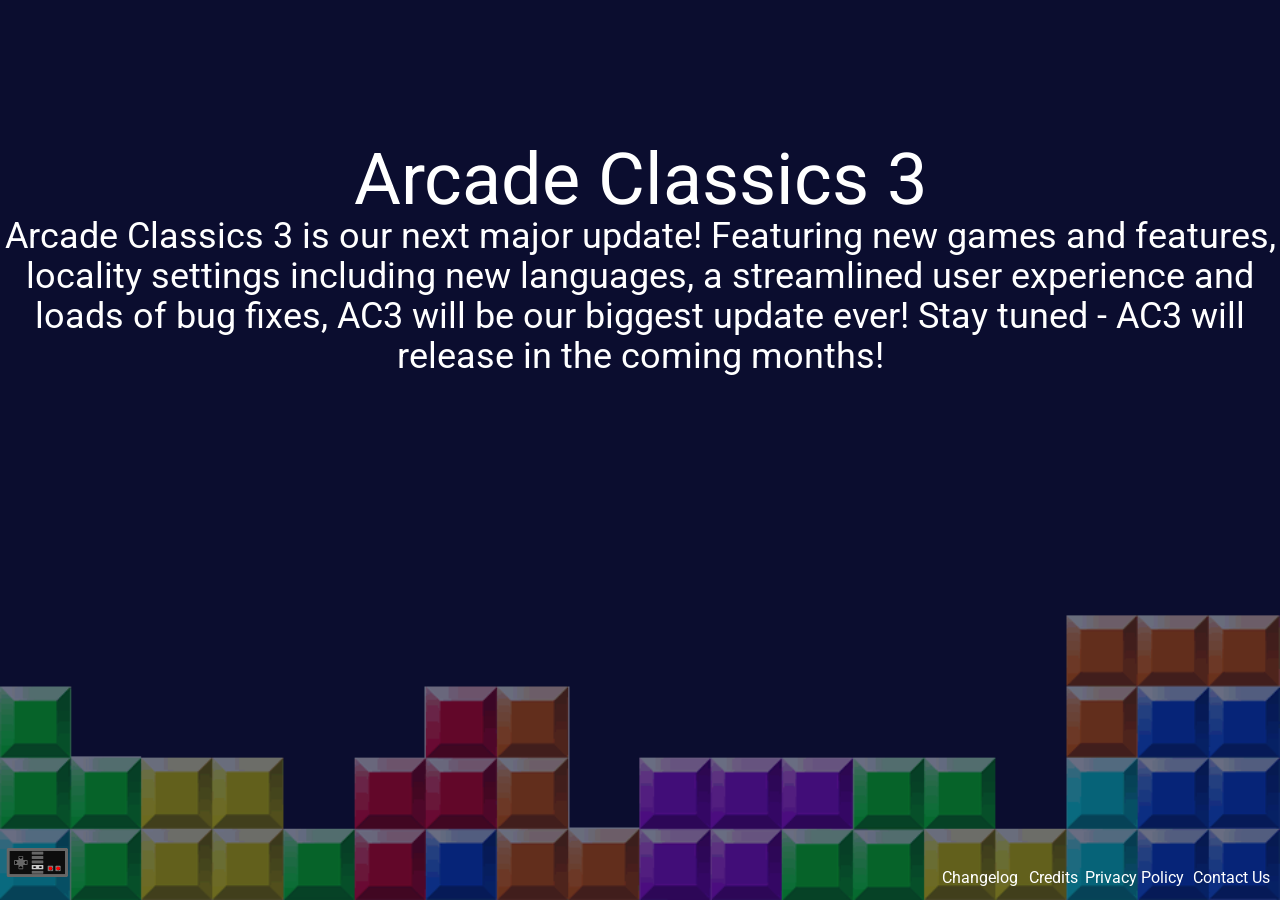
==== 3.html @ 16e3b14f "Create 3.html" ====
<!DOCTYPE html>
<html class="whlitmlp idc0_344" lang="en">
  <head>
    <meta name="viewport" content="width=device-width, initial-scale=1" />
    <meta http-equiv="Content-Type" content="text/html; charset=utf-8" />
    <meta name="robots" content="index, follow" />
    <meta name="language" content="English" />
    <meta name="title" content="Arcade Classics" />
    <meta name="description" content="Welcome to Arcade Classics - a free browser extension with 9 games to play!" />
    <meta name="keywords" content="game, fun, browser, chrome-extension, extension, arcade, classic, arcade-classics" />
    <meta name="author" content="Hugo Maxted (https://github.com/Hugo-Maxted)" />
    <meta property="og:type" content="website" />
    <meta property="og:url" content="https://arcade-classics.github.io/" />
    <meta property="og:title" content="Arcade Classics" />
    <meta property="og:description" content="Welcome to Arcade Classics - a free browser extension with 9 games to play!" />
    <meta property="og:image" content="icon.png" />
    <meta property="twitter:card" content="summary_large_image" />
    <meta property="twitter:url" content="https://arcade-classics.github.io/" />
    <meta property="twitter:title" content="Arcade Classics" />
    <meta property="twitter:description" content="Welcome to Arcade Classics - a free browser extension with 9 games to play!" />
    <meta property="twitter:image" content="icon.png" />
    <link href="main.css" rel="stylesheet" />
    <link rel="icon" href="icon.png" />
    <title>Arcade Classics</title>
  </head>
  <body>
    <img class="absolute opacity-40 z-0 bottom-0 object-cover w-screen z-back" src="tetris.png" alt="Background" />
    <div class="panel-1 -right-4 z-10 bg-opacity-90 m-0 h-auto w-screen h-screen">
      <div>
        <h1 class="text-center text-7xl pt-36">Arcade Classics 3</h1>
        <h1 class="text-center text-4xl">Arcade Classics 3 is our next major update! Featuring new games and features, locality settings including new languages, a streamlined user experience and loads of bug fixes, AC3 will be our biggest update ever! Stay tuned - AC3 will release in the coming months!</h1>
      </div>
    </div>
    <a href="/"><img src="icon.png" alt="Icon" class="icon" /></a>
    <a class="changelog hvr-float" href="/changelog">Changelog</a>
    <a class="credits hvr-float" href="/credits">Credits</a>
    <a class="privacy hvr-float" href="/privacy">Privacy Policy</a>
    <a class="contact hvr-float" href="mailto:thearcadeclassics@gmail.com?subject=Arcade Classics Support Request" rel="noreferrer" target="_blank">Contact Us</a>
  </body>
</html>
---- main.css ----
@import url(https://fonts.googleapis.com/css?family=Roboto:300&display=swap);

.download-button {
  padding: 0.5em 1em;
  border-radius: 3px;
  background: #bb86fc;
  color: #fff;
  display: inline-block;
  text-decoration: none;
}
html {
  -moz-tab-size: 4;
  tab-size: 4;
  line-height: 1.15;
  -webkit-text-size-adjust: 100%;
}
body {
  font-family: system-ui, -apple-system, "Segoe UI", Roboto, Helvetica, Arial, sans-serif, "Apple Color Emoji", "Segoe UI Emoji";
}
hr {
  height: 0;
  color: inherit;
}
abbr[title] {
  -webkit-text-decoration: underline dotted;
  text-decoration: underline dotted;
}
b,
strong {
  font-weight: bolder;
}
code,
kbd,
pre,
samp {
  font-family: ui-monospace, SFMono-Regular, Consolas, "Liberation Mono", Menlo, monospace;
  font-size: 1em;
}
small {
  font-size: 80%;
}
sub,
sup {
  font-size: 75%;
  line-height: 0;
  position: relative;
  vertical-align: baseline;
}
sub {
  bottom: -0.25em;
}
sup {
  top: -0.5em;
}
table {
  text-indent: 0;
  border-color: inherit;
}
button,
input,
optgroup,
select,
textarea {
  font-family: inherit;
  font-size: 100%;
  line-height: 1.15;
  margin: 0;
}
button,
select {
  text-transform: none;
}
button {
  -webkit-appearance: button;
}
legend {
  padding: 0;
}
progress {
  vertical-align: baseline;
}
summary {
  display: list-item;
}
blockquote,
dd,
dl,
figure,
h1,
h2,
h3,
h4,
h5,
h6,
hr,
p,
pre {
  margin: 0;
}
button {
  background-color: transparent;
  background-image: none;
}
fieldset,
ol,
ul {
  margin: 0;
  padding: 0;
}
ol,
ul {
  list-style: none;
}
html {
  font-family: ui-sans-serif, system-ui, -apple-system, BlinkMacSystemFont, "Segoe UI", Roboto, "Helvetica Neue", Arial, "Noto Sans", sans-serif, "Apple Color Emoji", "Segoe UI Emoji",
    "Segoe UI Symbol", "Noto Color Emoji";
  line-height: 1.5;
}
body {
  font-family: inherit;
  line-height: inherit;
}
*,
:after,
:before {
  box-sizing: border-box;
  border: 0 solid;
}
hr {
  border-top-width: 1px;
}
img {
  border-style: solid;
}
textarea {
  resize: vertical;
}
input::-webkit-input-placeholder,
textarea::-webkit-input-placeholder {
  opacity: 1;
  color: #9ca3af;
}
input:-ms-input-placeholder,
textarea:-ms-input-placeholder {
  opacity: 1;
  color: #9ca3af;
}
input::placeholder,
textarea::placeholder {
  opacity: 1;
  color: #9ca3af;
}
button {
  cursor: pointer;
}
table {
  border-collapse: collapse;
}
h1,
h2,
h3,
h4,
h5,
h6 {
  font-size: inherit;
  font-weight: inherit;
}
a {
  color: inherit;
  text-decoration: inherit;
}
button,
input,
optgroup,
select,
textarea {
  padding: 0;
  line-height: inherit;
  color: inherit;
}
code,
kbd,
pre,
samp {
  font-family: ui-monospace, SFMono-Regular, Menlo, Monaco, Consolas, "Liberation Mono", "Courier New", monospace;
}
audio,
canvas,
embed,
iframe,
img,
object,
svg,
video {
  display: block;
  vertical-align: middle;
}
img,
video {
  max-width: 100%;
  height: auto;
}
*,
:after,
:before {
  --tw-border-opacity: 1;
  border-color: rgba(229, 231, 235, var(--tw-border-opacity));
}
.absolute {
  position: absolute;
}
.-right-4 {
  right: -1rem;
}
.bottom-0 {
  bottom: 0;
}
.z-0 {
  z-index: 0;
}
.z-10 {
  z-index: 10;
}
.z-back {
  z-index: -9999;
}
.m-0 {
  margin: 0;
}
.m-2 {
  margin: 0.5rem;
}
.mt-6 {
  margin-top: 1.5rem;
}
.mt-12 {
  margin-top: 3rem;
}
.flex {
  display: flex;
}
.table {
  display: table;
}
.h-auto {
  height: auto;
}
.h-screen {
  height: 100vh;
}
.w-screen {
  width: 100vw;
}
@-webkit-keyframes spin {
  to {
    -webkit-transform: rotate(1turn);
    transform: rotate(1turn);
  }
}
@keyframes spin {
  to {
    -webkit-transform: rotate(1turn);
    transform: rotate(1turn);
  }
}
@-webkit-keyframes ping {
  75%,
  to {
    -webkit-transform: scale(2);
    transform: scale(2);
    opacity: 0;
  }
}
@keyframes ping {
  75%,
  to {
    -webkit-transform: scale(2);
    transform: scale(2);
    opacity: 0;
  }
}
@-webkit-keyframes pulse {
  50% {
    opacity: 0.5;
  }
}
@keyframes pulse {
  50% {
    opacity: 0.5;
  }
}
@-webkit-keyframes bounce {
  0%,
  to {
    -webkit-transform: translateY(-25%);
    transform: translateY(-25%);
    -webkit-animation-timing-function: cubic-bezier(0.8, 0, 1, 1);
    animation-timing-function: cubic-bezier(0.8, 0, 1, 1);
  }
  50% {
    -webkit-transform: none;
    transform: none;
    -webkit-animation-timing-function: cubic-bezier(0, 0, 0.2, 1);
    animation-timing-function: cubic-bezier(0, 0, 0.2, 1);
  }
}
@keyframes bounce {
  0%,
  to {
    -webkit-transform: translateY(-25%);
    transform: translateY(-25%);
    -webkit-animation-timing-function: cubic-bezier(0.8, 0, 1, 1);
    animation-timing-function: cubic-bezier(0.8, 0, 1, 1);
  }
  50% {
    -webkit-transform: none;
    transform: none;
    -webkit-animation-timing-function: cubic-bezier(0, 0, 0.2, 1);
    animation-timing-function: cubic-bezier(0, 0, 0.2, 1);
  }
}
.justify-center {
  justify-content: center;
}
.bg-opacity-90 {
  --tw-bg-opacity: 0.9;
}
.object-cover {
  object-fit: cover;
}
.pt-12 {
  padding-top: 3rem;
}
.pt-36 {
  padding-top: 9rem;
}
.pb-3 {
  padding-bottom: 0.75rem;
}
.text-center {
  text-align: center;
}
.text-2xl {
  font-size: 1.5rem;
  line-height: 2rem;
}
.text-4xl {
  font-size: 2.25rem;
  line-height: 2.5rem;
}
.text-7xl {
  font-size: 4.5rem;
  line-height: 1;
}
.tracking-tight {
  letter-spacing: -0.025em;
}
.text-black {
  --tw-text-opacity: 1;
  color: rgba(0, 0, 0, var(--tw-text-opacity));
}
.opacity-40 {
  opacity: 0.4;
}
*,
:after,
:before {
  --tw-shadow: 0 0 transparent;
  --tw-ring-inset: var(--tw-empty, /*!*/ /*!*/);
  --tw-ring-offset-width: 0px;
  --tw-ring-offset-color: #fff;
  --tw-ring-color: rgba(59, 130, 246, 0.5);
  --tw-ring-offset-shadow: 0 0 transparent;
  --tw-ring-shadow: 0 0 transparent;
}
body {
  padding: 0;
  margin: 0;
  background-color: #0b0d2f;
  font-family: "Roboto", sans-serif;
  overflow: hidden;
}
a,
a:visited,
body {
  color: #fff;
}
::-webkit-scrollbar {
  display: none;
}
.icon {
  position: absolute;
  bottom: 0;
  left: 0;
  width: 75px;
  cursor: pointer;
  position: fixed;
}
.github,
.changelog,
.contact,
.credits,
.privacy {
  position: absolute;
  bottom: 10px;
  text-decoration: none;
  position: fixed;
}
.github {
  right: 347px;
}
.changelog {
  right: 262px;
}
.credits {
  right: 202px;
}
.privacy {
  right: 96px;
}
.contact {
  right: 10px;
}
.hvr-float {
  display: inline-block;
  vertical-align: middle;
  -webkit-transform: perspective(1px) translateZ(0);
  transform: perspective(1px) translateZ(0);
  box-shadow: 0 0 1px transparent;
  transition-duration: 0.3s;
  transition-property: -webkit-transform;
  transition-property: transform;
  transition-property: transform, -webkit-transform;
  transition-timing-function: ease-out;
}
.hvr-float:active,
.hvr-float:focus,
.hvr-float:hover {
  -webkit-transform: translateY(-8px);
  transform: translateY(-8px);
}
.changelog-item {
  height: calc(100vh - 200px);
  overflow-y: scroll;
  overflow-x: hidden;
}
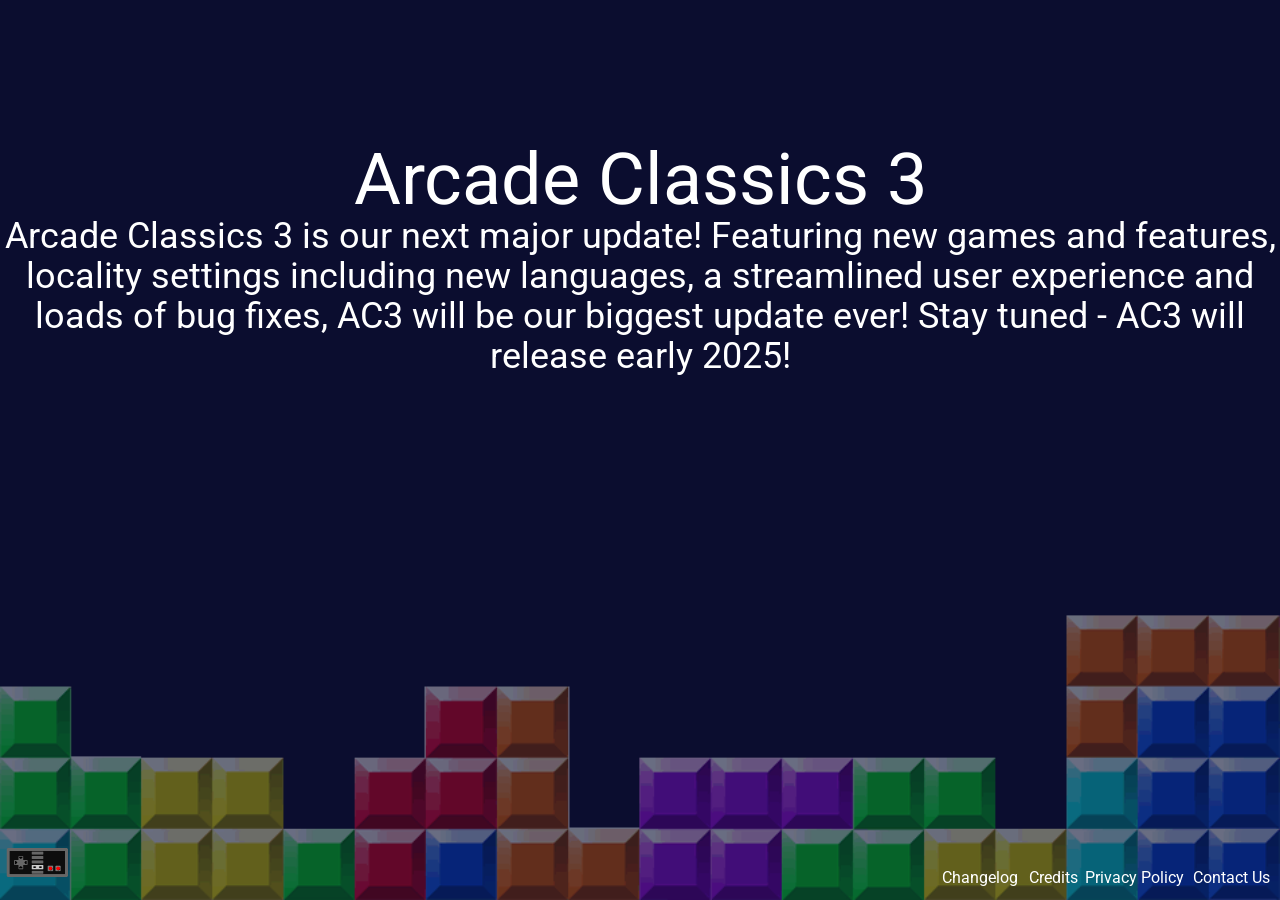
==== commit 3b2ba313: "Update 3.html" ====
--- a/3.html
+++ b/3.html
@@ -28,7 +28,7 @@
     <div class="panel-1 -right-4 z-10 bg-opacity-90 m-0 h-auto w-screen h-screen">
       <div>
         <h1 class="text-center text-7xl pt-36">Arcade Classics 3</h1>
-        <h1 class="text-center text-4xl">Arcade Classics 3 is our next major update! Featuring new games and features, locality settings including new languages, a streamlined user experience and loads of bug fixes, AC3 will be our biggest update ever! Stay tuned - AC3 will release in the coming months!</h1>
+        <h1 class="text-center text-4xl">Arcade Classics 3 is our next major update! Featuring new games and features, locality settings including new languages, a streamlined user experience and loads of bug fixes, AC3 will be our biggest update ever! Stay tuned - AC3 will release early 2025!</h1>
       </div>
     </div>
     <a href="/"><img src="icon.png" alt="Icon" class="icon" /></a>
